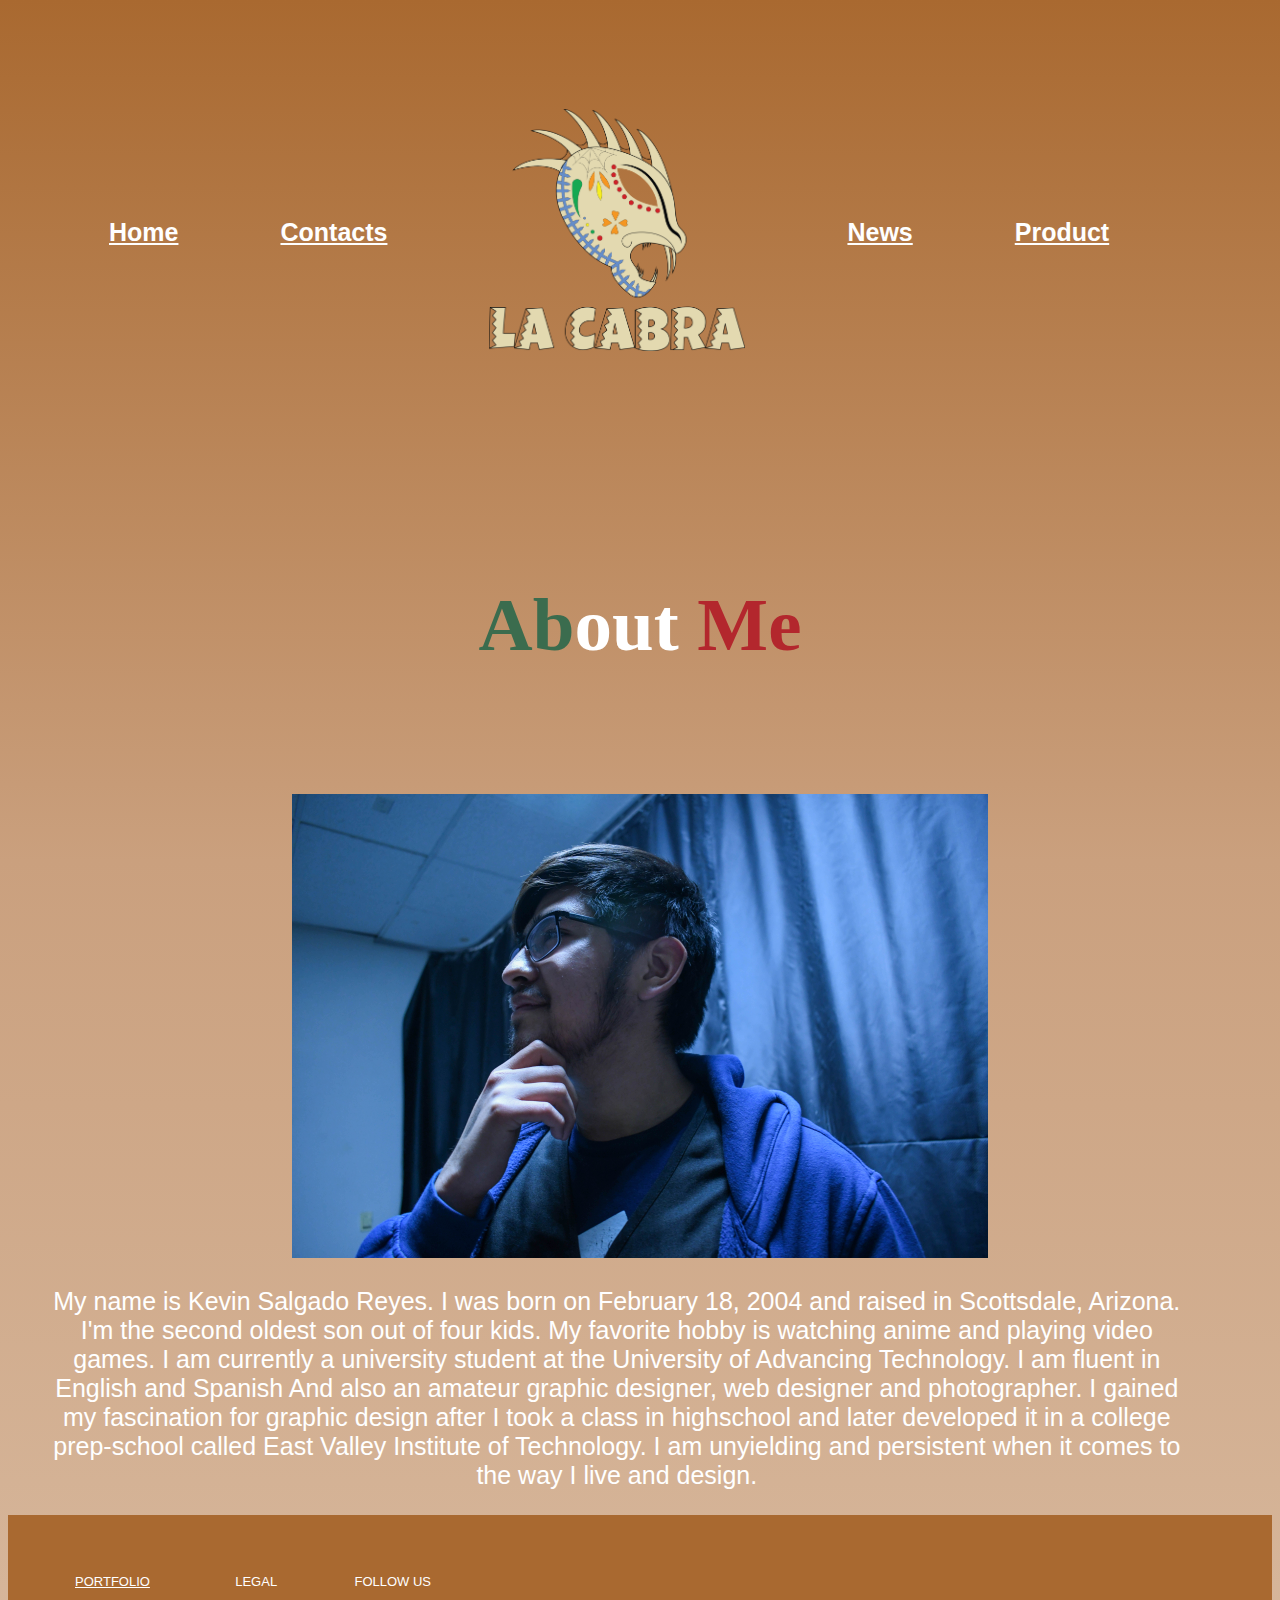
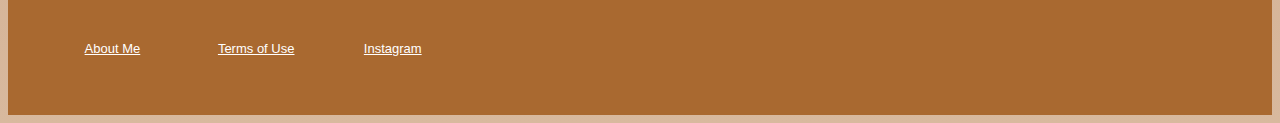
==== About Me.html @ abdeaa64 "Add files via upload" ====
<!DOCTYPE html>
<html lang="en">
<head>
	<meta charset="UTF-8">
	<meta http-equiv="X-UA-Compatible" content="IE=edge">
	<meta name="viewport" content="width=device-width, initial-scale=1.0">
	<title>Product</title>
	<link rel="stylesheet" href="styles.css">
	<script src="Javascript.js"></script>
</head>

<body>

<nav>
<table cellspacing="100px">
 <tr>
    <th><a href="Index.html" class="button">Home</a></th>
    <th><a href="Contact Page.html" class="button">Contacts</a></th>
	<th><img src="Logo.png" width="256" height="242"></th>
	<th><a href="News.html" class="button">News</a></th>
	<th><a href="Product Page.html" class="button">Product</a></th>
  </tr>
</table>

</nav>

<article>


<h5><span style="color:#3B6C4E;">Ab</span>out <span style="color:#B3272D;">Me</h5>


<div class="product">

<img src="122-6.jpg" width="696" height="464">

<p class="me">My name is Kevin Salgado Reyes. I was born on February 18, 2004 and raised in
 Scottsdale, Arizona. I'm the second oldest son out of four kids. My favorite
 hobby is watching anime and playing video games. I am currently a university
 student at the University of Advancing Technology. I am fluent in English and
 Spanish And also an amateur graphic designer, web designer and photographer.
 I gained my fascination for graphic design after I took a class in highschool
 and later developed it in a college prep-school called
 East Valley Institute of Technology. I am unyielding and persistent when it
 comes to the way I live and design.<p>

 
</article>

<div class ="footer">
	<table class="info" cellspacing ="50px">
	<tr> 
		<td><a href="https://drive.google.com/drive/folders/1goWz0oXWTz0e-NDa-lAuYRxmEBovJ_RL?usp=sharing" class="info" >PORTFOLIO</a></td>
		<td> LEGAL</td> 
		<td>FOLLOW US</td>
	</tr>

	<tr>
		<td><a href="About Me.html" class="info" >About Me</a></td>
		<td><a href="Terms of Use.html" class="info" >Terms of Use</td> 
		<td><a href="#" class="info" >Instagram</td>
	</tr>

	</table>

</div>
</body>

</html>
---- styles.css ----
body{ 
	background: linear-gradient(to bottom, #A96930, #CAA07E, #D8B99E);
}

nav{
	color: #FFFFFF;
	font-family: Arial;
	width: 100%;
	height: auto;
}

h1{
	color: #FFFFFF;
	font-family: Luckiest Guy;
	font-size: 50px;
	
}
h2{
	color: #FFFFFF;
	font-family: Luckiest Guy;
	font-size:75px;
	position: relative;
	left: 40px;
	padding: 1px;
	margin: 10px;
}
h3{
	color: #FFFFFF;
	font-family: Arial;
	font-size: 54px;
}

h4{
	color: #FFFFFF;
	font-family: Arial;
	font-size: 25px;
}

h5{
	color: #FFFFFF;
	font-family: Luckiest Guy;
	font-size: 75px;
	text-align: center;
}


h6{
	color: #FFFFFF;
	font-family: Arial;
	font-size: 38px;
	text-align: center;
}

p{
	color: #FFFFFF;
	font-family: Arial;
	font-size: 25px;
	width: 700px;
	position: relative;
	left: 40px;
}

th{
	color: #FFFFFF;
	font-family: Arial;
	font-size: 20px;
	border-collapse: separate;
}

.button{
	color: #FFFFFF;
	font-family: Arial;
	font-size: 25px;
}

.button1{
	color: #FFFFFF;
	font-family: Arial;
	font-size: 25px;
	text-align: center;
}

.button2{
	color: #FFFFFF;
	font-family: Arial;
	font-size: 25px;
	position: relative;
	top: 10px;
	left: 850px;
}

.slogan{
	text-align:left;
	width:fit-content;
	height:500px;
	position: relative;
	top: 110px;
	margin: 1px;
}

.display{
	position: absolute;
	Text-align: right;
}

.display1{
	width: clamp(10%, 40%, 100%);
	height: auto;
}

.line{
	width: 100%;
	height: auto;
}

.about{

	position: absolute;
	left: clamp(100px, 800px, 10000px);
	width: clamp(10%, 25%, 50%);
	height: auto;
}

.footer{
	background-color: #A96930;
	width: 100%;
	height: 200px;
	text-align: center;

}

.info{
	color: #FFFFFF;
	font-family: Arial;
	font-size: 13px;
	padding: 8px;
	text-align: center;
}

.message{
	width: 900px;
	height: 500px;
	border: 3px solid #FFFFFF;
	position: relative;
	top: 25px;
	left: 125px;
}


.ad_1{
	position: absolute;
	width: clamp(10%, 50%, 100%);
	height: auto;
}

.ad2{
	text-align: right;
}

.ad_2{
	width: clamp(10%, 40%, 90%);
	height: auto;
}

.ad3{
	text-align: center;
}
.ad_3{
	text-align: center;
	width: clamp(10%, 50%, 100%);
	height: auto;
}

.product{
	text-align: center;
	width: 100%;
	height: auto;
}

.me{
	color: #FFFFFF;
	font-family: Arial;
	font-size: 25px;
	width: 90%;
}
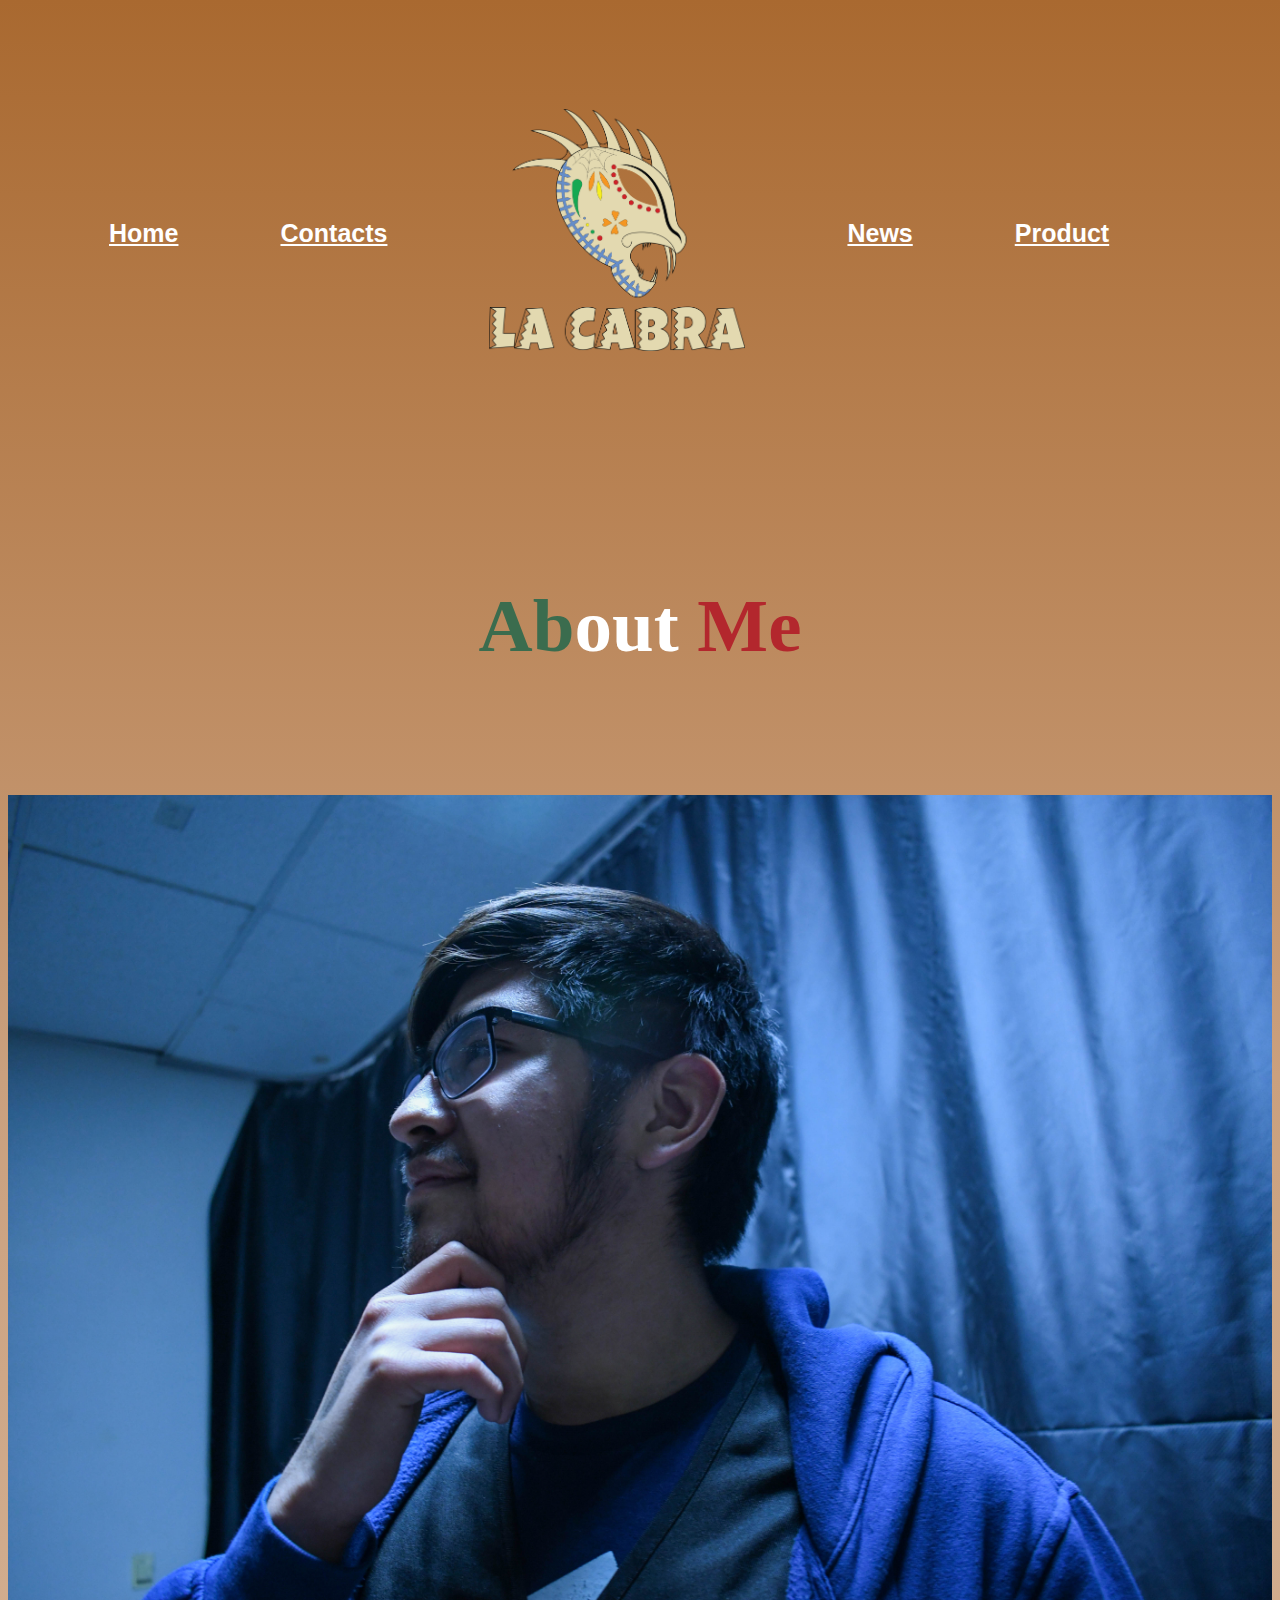
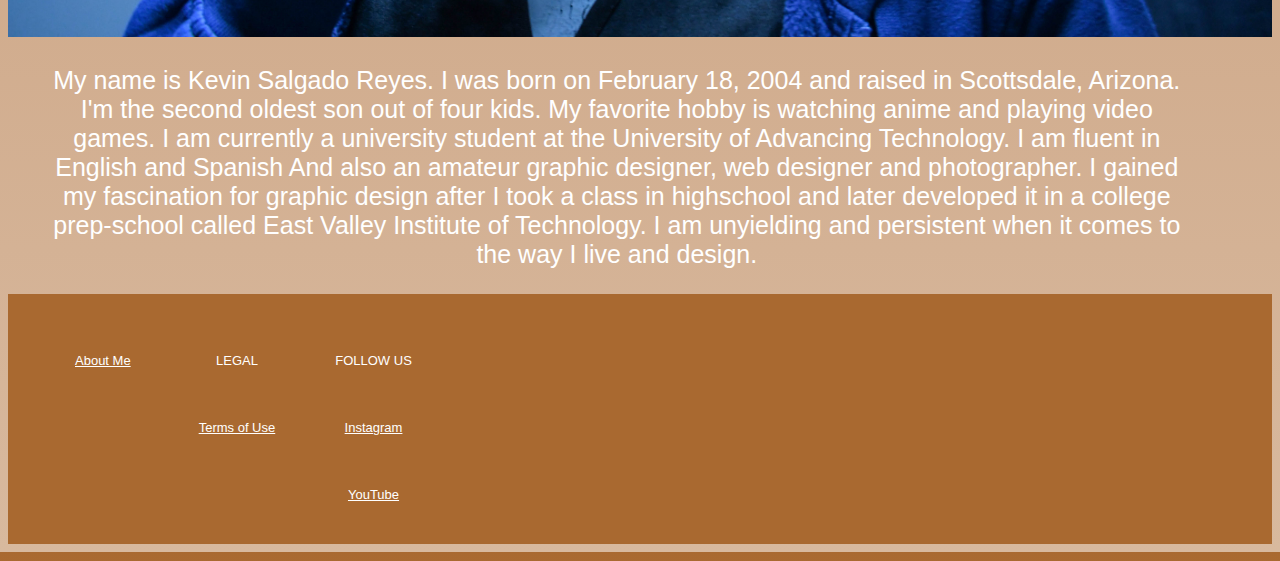
==== commit 6e8f355f: "Add files via upload" ====
--- a/About Me.html
+++ b/About Me.html
@@ -14,10 +14,10 @@
 <nav>
 <table cellspacing="100px">
  <tr>
-    <th><a href="Index.html" class="button">Home</a></th>
+    <th><a href="index.html" class="button">Home</a></th>
     <th><a href="Contact Page.html" class="button">Contacts</a></th>
-	<th><img src="Logo.png" width="256" height="242"></th>
-	<th><a href="News.html" class="button">News</a></th>
+	<th><a href="index.html" class="button"><img src="Logo.png" width="256" height="242"></a></th>
+    <th><a href="News.html" class="button">News</a></th>
 	<th><a href="Product Page.html" class="button">Product</a></th>
   </tr>
 </table>
@@ -30,10 +30,10 @@
 <h5><span style="color:#3B6C4E;">Ab</span>out <span style="color:#B3272D;">Me</h5>
 
 
+
+<img class="product" src="122-6.jpg" width="696" height="464">
+
 <div class="product">
-
-<img src="122-6.jpg" width="696" height="464">
-
 <p class="me">My name is Kevin Salgado Reyes. I was born on February 18, 2004 and raised in
  Scottsdale, Arizona. I'm the second oldest son out of four kids. My favorite
  hobby is watching anime and playing video games. I am currently a university
@@ -44,21 +44,27 @@
  East Valley Institute of Technology. I am unyielding and persistent when it
  comes to the way I live and design.<p>
 
+<div>
  
 </article>
 
 <div class ="footer">
 	<table class="info" cellspacing ="50px">
 	<tr> 
-		<td><a href="https://drive.google.com/drive/folders/1goWz0oXWTz0e-NDa-lAuYRxmEBovJ_RL?usp=sharing" class="info" >PORTFOLIO</a></td>
+		<td><a href="About Me.html" class="info">About Me</a></td>
 		<td> LEGAL</td> 
 		<td>FOLLOW US</td>
 	</tr>
 
 	<tr>
-		<td><a href="About Me.html" class="info" >About Me</a></td>
-		<td><a href="Terms of Use.html" class="info" >Terms of Use</td> 
-		<td><a href="#" class="info" >Instagram</td>
+		<td></td>
+		<td><a href="Terms of Use.html" class="info">Terms of Use</td> 
+		<td><a href="https://www.instagram.com/la_cabra_drink/" class="info">Instagram</td>
+	</tr>
+	<tr>
+		<td></td>
+		<td></td>
+		<td><a href="https://www.youtube.com/@la_cabra_" class="info">YouTube</td>
 	</tr>
 
 	</table>
--- a/styles.css
+++ b/styles.css
@@ -5,7 +5,7 @@
 nav{
 	color: #FFFFFF;
 	font-family: Arial;
-	width: 100%;
+	width: clamp(10%, 50%, 100%);
 	height: auto;
 }
 
@@ -54,8 +54,9 @@
 p{
 	color: #FFFFFF;
 	font-family: Arial;
-	font-size: 25px;
-	width: 700px;
+	font-size:25px;
+	width: clamp(10%, 60%, 100%);
+	height: auto;
 	position: relative;
 	left: 40px;
 }
@@ -86,7 +87,7 @@
 	font-size: 25px;
 	position: relative;
 	top: 10px;
-	left: 850px;
+	left: clamp(100px, 850px, 1000px);
 }
 
 .slogan{
@@ -111,12 +112,12 @@
 .line{
 	width: 100%;
 	height: auto;
+	margin: 30px 3px 30px 0px;
 }
 
 .about{
-
 	position: absolute;
-	left: clamp(100px, 800px, 10000px);
+	left: clamp(100px, 800px, 900px);
 	width: clamp(10%, 25%, 50%);
 	height: auto;
 }
@@ -124,7 +125,7 @@
 .footer{
 	background-color: #A96930;
 	width: 100%;
-	height: 200px;
+	height: 250px;
 	text-align: center;
 
 }
@@ -138,14 +139,20 @@
 }
 
 .message{
-	width: 900px;
+	background-color: transparent;
+	width: max(70%, 50px);
 	height: 500px;
 	border: 3px solid #FFFFFF;
 	position: relative;
 	top: 25px;
-	left: 125px;
+	left: max(10%, 125px);
 }
 
+input{
+	background-color: transparent;
+	border:#FFFFFF 4px;
+	border-style: none none solid none;
+}
 
 .ad_1{
 	position: absolute;
@@ -182,4 +189,10 @@
 	font-family: Arial;
 	font-size: 25px;
 	width: 90%;
-}+}
+
+.terms{
+	width: clamp(10%, 80%, 100%);
+	height: auto;
+	text-align: center;
+}
